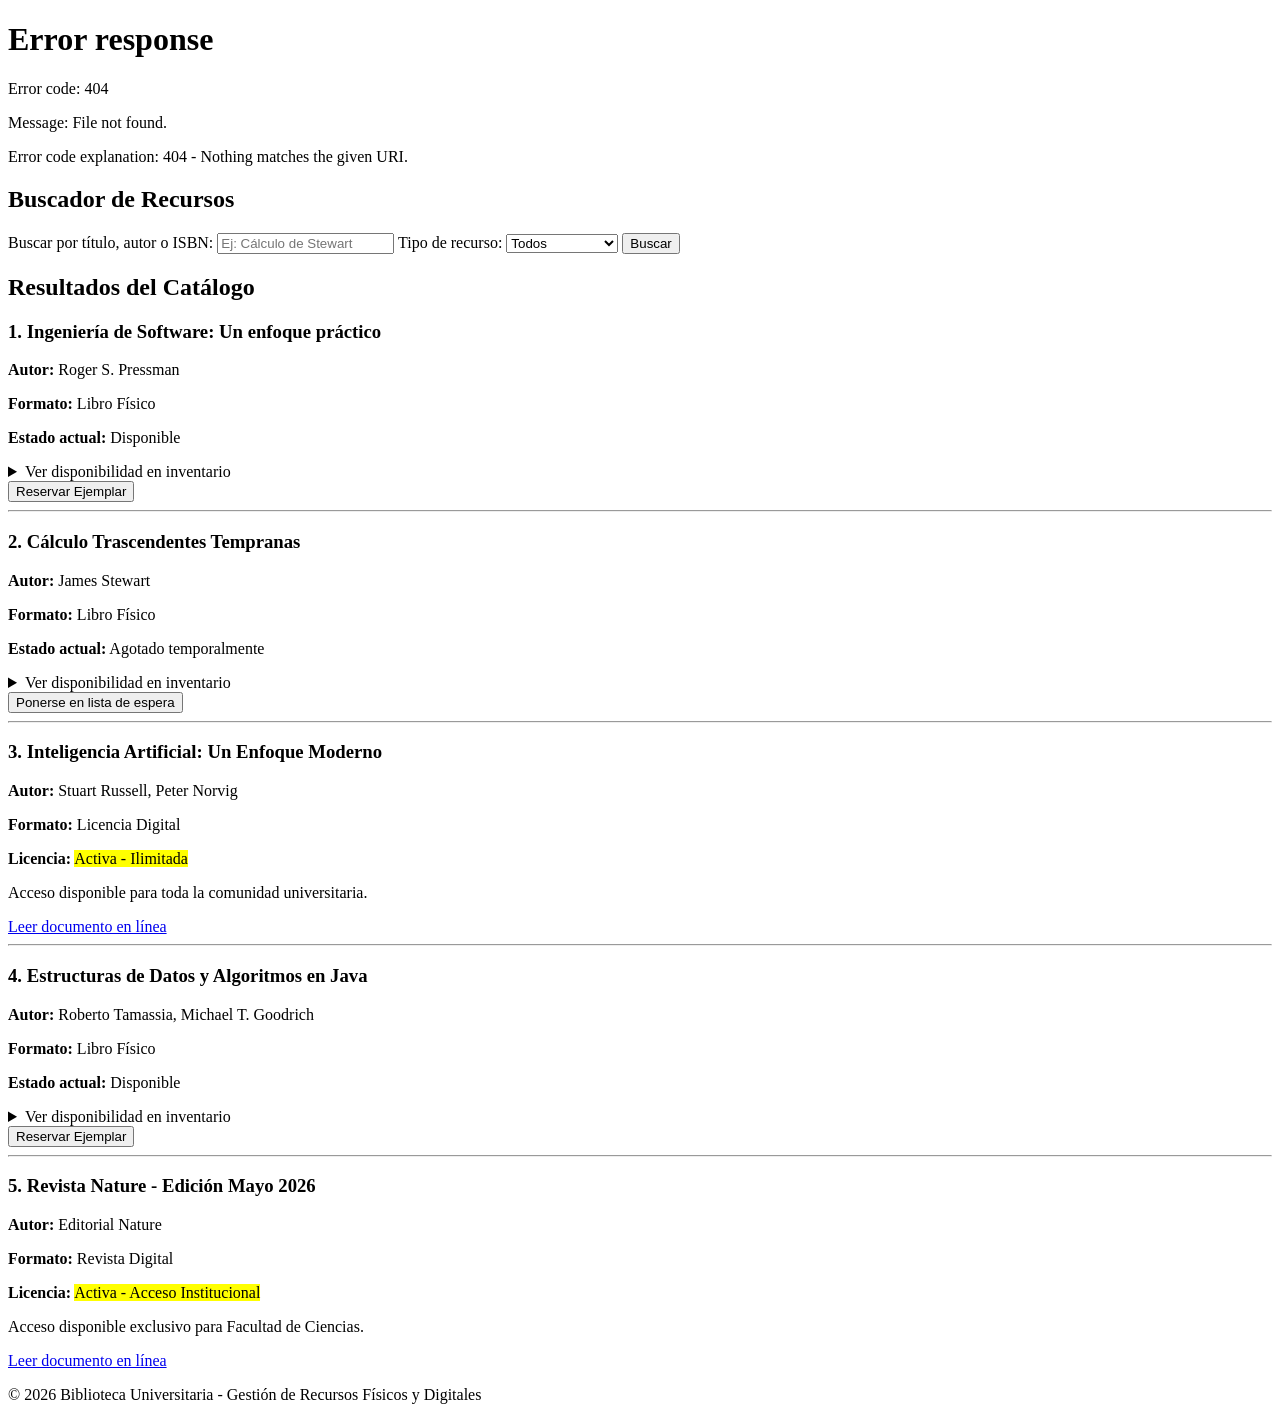
==== catalogo.html @ 2d43f14a "primer commit" ====
<!DOCTYPE html>
<html lang="es">
<head>
    <meta charset="UTF-8">
    <meta name="viewport" content="width=device-width, initial-scale=1.0">
    <title>Catálogo de Recursos - Biblioteca Universitaria</title>
</head>
<body>
    <div id="contenedor-menu"></div>

    <main>
        <section>
            <h2>Buscador de Recursos</h2>
            <form role="search">
                <label for="busqueda">Buscar por título, autor o ISBN:</label>
                <input type="search" id="busqueda" name="q" placeholder="Ej: Cálculo de Stewart">
                
                <label for="filtro-tipo">Tipo de recurso:</label>
                <select id="filtro-tipo">
                    <option value="todos">Todos</option>
                    <option value="fisico">Libro Físico</option>
                    <option value="digital">Licencia Digital</option>
                </select>
                <button type="submit">Buscar</button>
            </form>
        </section>

        <section>
            <h2>Resultados del Catálogo</h2>

            <article>
                <h3>1. Ingeniería de Software: Un enfoque práctico</h3>
                <p><strong>Autor:</strong> Roger S. Pressman</p>
                <p><strong>Formato:</strong> Libro Físico</p>
                <div>
                    <p><strong>Estado actual:</strong> <span>Disponible</span></p>
                    <details>
                        <summary>Ver disponibilidad en inventario</summary>
                        <ul>
                            <li>Ejemplares totales: 8</li>
                            <li>En estante: 5</li>
                            <li>Prestados: 3</li>
                        </ul>
                    </details>
                </div>
                <button type="button">Reservar Ejemplar</button>
            </article>
            <hr>

            <article>
                <h3>2. Cálculo Trascendentes Tempranas</h3>
                <p><strong>Autor:</strong> James Stewart</p>
                <p><strong>Formato:</strong> Libro Físico</p>
                <div>
                    <p><strong>Estado actual:</strong> <span>Agotado temporalmente</span></p>
                    <details>
                        <summary>Ver disponibilidad en inventario</summary>
                        <ul>
                            <li>Ejemplares totales: 15</li>
                            <li>En estante: 0</li>
                            <li>Prestados: 15</li>
                        </ul>
                    </details>
                </div>
                <button type="button">Ponerse en lista de espera</button>
            </article>
            <hr>

            <article>
                <h3>3. Inteligencia Artificial: Un Enfoque Moderno</h3>
                <p><strong>Autor:</strong> Stuart Russell, Peter Norvig</p>
                <p><strong>Formato:</strong> Licencia Digital</p>
                <p><strong>Licencia:</strong> <mark>Activa - Ilimitada</mark></p>
                <p>Acceso disponible para toda la comunidad universitaria.</p>
                <a href="#">Leer documento en línea</a>
            </article>
            <hr>

            <article>
                <h3>4. Estructuras de Datos y Algoritmos en Java</h3>
                <p><strong>Autor:</strong> Roberto Tamassia, Michael T. Goodrich</p>
                <p><strong>Formato:</strong> Libro Físico</p>
                <div>
                    <p><strong>Estado actual:</strong> <span>Disponible</span></p>
                    <details>
                        <summary>Ver disponibilidad en inventario</summary>
                        <ul>
                            <li>Ejemplares totales: 4</li>
                            <li>En estante: 2</li>
                            <li>Prestados: 2</li>
                        </ul>
                    </details>
                </div>
                <button type="button">Reservar Ejemplar</button>
            </article>
            <hr>

            <article>
                <h3>5. Revista Nature - Edición Mayo 2026</h3>
                <p><strong>Autor:</strong> Editorial Nature</p>
                <p><strong>Formato:</strong> Revista Digital</p>
                <p><strong>Licencia:</strong> <mark>Activa - Acceso Institucional</mark></p>
                <p>Acceso disponible exclusivo para Facultad de Ciencias.</p>
                <a href="#">Leer documento en línea</a>
            </article>
        </section>
    </main>

    <footer>
        <p>&copy; 2026 Biblioteca Universitaria - Gestión de Recursos Físicos y Digitales</p>
    </footer>

    <script>
        fetch('menuNav.html')
            .then(response => response.text())
            .then(data => {
                document.getElementById('contenedor-menu').innerHTML = data;
            });
    </script>
</body>
</html>
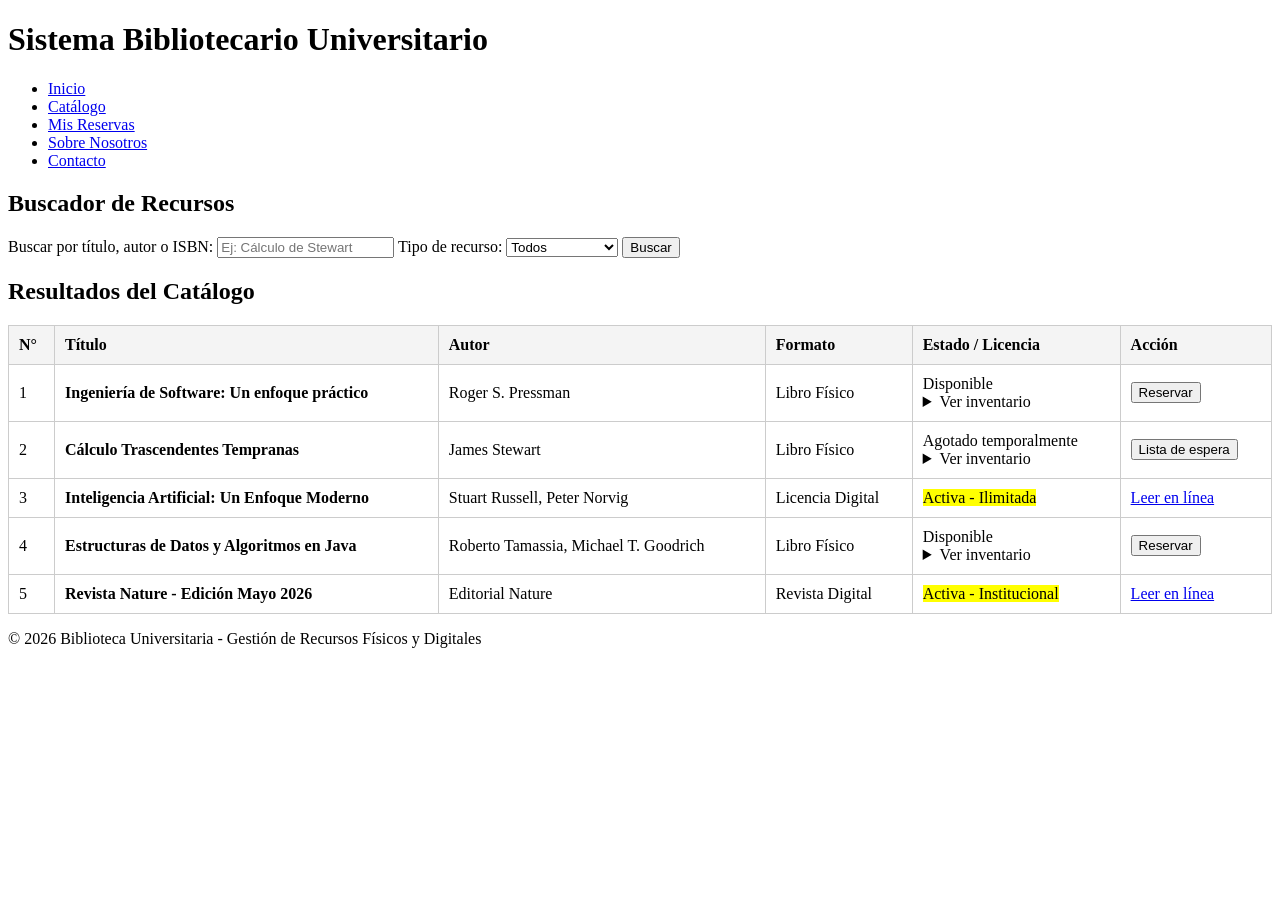
==== commit 407c4073: "tercer commit" ====
--- a/catalogo.html
+++ b/catalogo.html
@@ -4,6 +4,21 @@
     <meta charset="UTF-8">
     <meta name="viewport" content="width=device-width, initial-scale=1.0">
     <title>Catálogo de Recursos - Biblioteca Universitaria</title>
+    <style>
+        table {
+            width: 100%;
+            border-collapse: collapse;
+            margin-top: 20px;
+        }
+        th, td {
+            border: 1px solid #ccc;
+            padding: 10px;
+            text-align: left;
+        }
+        th {
+            background-color: #f4f4f4;
+        }
+    </style>
 </head>
 <body>
     <div id="contenedor-menu"></div>
@@ -28,81 +43,94 @@
         <section>
             <h2>Resultados del Catálogo</h2>
 
-            <article>
-                <h3>1. Ingeniería de Software: Un enfoque práctico</h3>
-                <p><strong>Autor:</strong> Roger S. Pressman</p>
-                <p><strong>Formato:</strong> Libro Físico</p>
-                <div>
-                    <p><strong>Estado actual:</strong> <span>Disponible</span></p>
-                    <details>
-                        <summary>Ver disponibilidad en inventario</summary>
-                        <ul>
-                            <li>Ejemplares totales: 8</li>
-                            <li>En estante: 5</li>
-                            <li>Prestados: 3</li>
-                        </ul>
-                    </details>
-                </div>
-                <button type="button">Reservar Ejemplar</button>
-            </article>
-            <hr>
+            <table>
+                <thead>
+                    <tr>
+                        <th>N°</th>
+                        <th>Título</th>
+                        <th>Autor</th>
+                        <th>Formato</th>
+                        <th>Estado / Licencia</th>
+                        <th>Acción</th>
+                    </tr>
+                </thead>
+                <tbody>
+                    <tr>
+                        <td>1</td>
+                        <td><strong>Ingeniería de Software: Un enfoque práctico</strong></td>
+                        <td>Roger S. Pressman</td>
+                        <td>Libro Físico</td>
+                        <td>
+                            <span>Disponible</span>
+                            <details>
+                                <summary>Ver inventario</summary>
+                                <ul style="margin: 0; padding-left: 20px;">
+                                    <li>Total: 8</li>
+                                    <li>En estante: 5</li>
+                                    <li>Prestados: 3</li>
+                                </ul>
+                            </details>
+                        </td>
+                        <td><button type="button">Reservar</button></td>
+                    </tr>
 
-            <article>
-                <h3>2. Cálculo Trascendentes Tempranas</h3>
-                <p><strong>Autor:</strong> James Stewart</p>
-                <p><strong>Formato:</strong> Libro Físico</p>
-                <div>
-                    <p><strong>Estado actual:</strong> <span>Agotado temporalmente</span></p>
-                    <details>
-                        <summary>Ver disponibilidad en inventario</summary>
-                        <ul>
-                            <li>Ejemplares totales: 15</li>
-                            <li>En estante: 0</li>
-                            <li>Prestados: 15</li>
-                        </ul>
-                    </details>
-                </div>
-                <button type="button">Ponerse en lista de espera</button>
-            </article>
-            <hr>
+                    <tr>
+                        <td>2</td>
+                        <td><strong>Cálculo Trascendentes Tempranas</strong></td>
+                        <td>James Stewart</td>
+                        <td>Libro Físico</td>
+                        <td>
+                            <span>Agotado temporalmente</span>
+                            <details>
+                                <summary>Ver inventario</summary>
+                                <ul style="margin: 0; padding-left: 20px;">
+                                    <li>Total: 15</li>
+                                    <li>En estante: 0</li>
+                                    <li>Prestados: 15</li>
+                                </ul>
+                            </details>
+                        </td>
+                        <td><button type="button">Lista de espera</button></td>
+                    </tr>
 
-            <article>
-                <h3>3. Inteligencia Artificial: Un Enfoque Moderno</h3>
-                <p><strong>Autor:</strong> Stuart Russell, Peter Norvig</p>
-                <p><strong>Formato:</strong> Licencia Digital</p>
-                <p><strong>Licencia:</strong> <mark>Activa - Ilimitada</mark></p>
-                <p>Acceso disponible para toda la comunidad universitaria.</p>
-                <a href="#">Leer documento en línea</a>
-            </article>
-            <hr>
+                    <tr>
+                        <td>3</td>
+                        <td><strong>Inteligencia Artificial: Un Enfoque Moderno</strong></td>
+                        <td>Stuart Russell, Peter Norvig</td>
+                        <td>Licencia Digital</td>
+                        <td><mark>Activa - Ilimitada</mark></td>
+                        <td><a href="#">Leer en línea</a></td>
+                    </tr>
 
-            <article>
-                <h3>4. Estructuras de Datos y Algoritmos en Java</h3>
-                <p><strong>Autor:</strong> Roberto Tamassia, Michael T. Goodrich</p>
-                <p><strong>Formato:</strong> Libro Físico</p>
-                <div>
-                    <p><strong>Estado actual:</strong> <span>Disponible</span></p>
-                    <details>
-                        <summary>Ver disponibilidad en inventario</summary>
-                        <ul>
-                            <li>Ejemplares totales: 4</li>
-                            <li>En estante: 2</li>
-                            <li>Prestados: 2</li>
-                        </ul>
-                    </details>
-                </div>
-                <button type="button">Reservar Ejemplar</button>
-            </article>
-            <hr>
+                    <tr>
+                        <td>4</td>
+                        <td><strong>Estructuras de Datos y Algoritmos en Java</strong></td>
+                        <td>Roberto Tamassia, Michael T. Goodrich</td>
+                        <td>Libro Físico</td>
+                        <td>
+                            <span>Disponible</span>
+                            <details>
+                                <summary>Ver inventario</summary>
+                                <ul style="margin: 0; padding-left: 20px;">
+                                    <li>Total: 4</li>
+                                    <li>En estante: 2</li>
+                                    <li>Prestados: 2</li>
+                                </ul>
+                            </details>
+                        </td>
+                        <td><button type="button">Reservar</button></td>
+                    </tr>
 
-            <article>
-                <h3>5. Revista Nature - Edición Mayo 2026</h3>
-                <p><strong>Autor:</strong> Editorial Nature</p>
-                <p><strong>Formato:</strong> Revista Digital</p>
-                <p><strong>Licencia:</strong> <mark>Activa - Acceso Institucional</mark></p>
-                <p>Acceso disponible exclusivo para Facultad de Ciencias.</p>
-                <a href="#">Leer documento en línea</a>
-            </article>
+                    <tr>
+                        <td>5</td>
+                        <td><strong>Revista Nature - Edición Mayo 2026</strong></td>
+                        <td>Editorial Nature</td>
+                        <td>Revista Digital</td>
+                        <td><mark>Activa - Institucional</mark></td>
+                        <td><a href="#">Leer en línea</a></td>
+                    </tr>
+                </tbody>
+            </table>
         </section>
     </main>
 
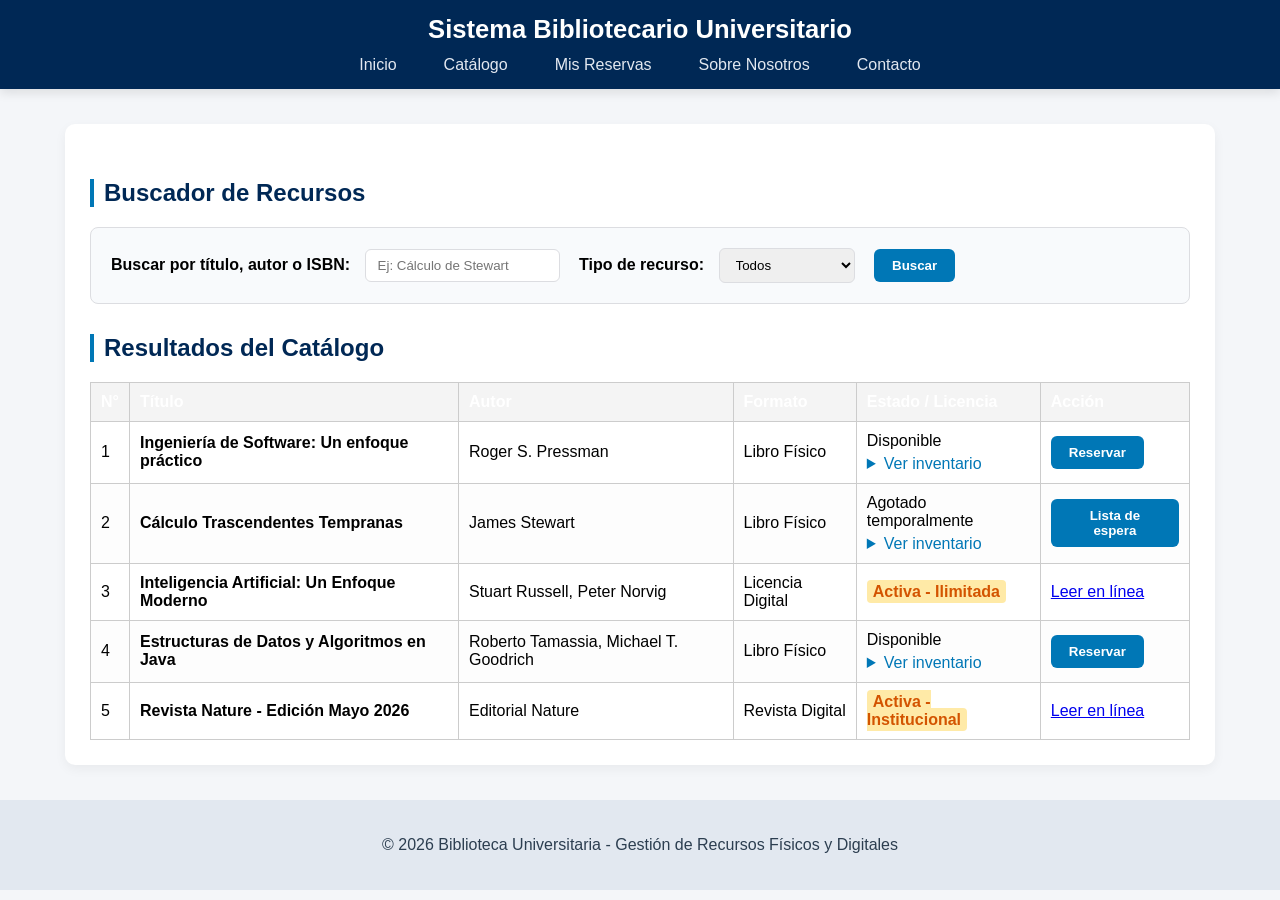
==== commit 11ab3f67: "tercer commit: estilos css" ====
--- a/catalogo.html
+++ b/catalogo.html
@@ -3,6 +3,7 @@
 <head>
     <meta charset="UTF-8">
     <meta name="viewport" content="width=device-width, initial-scale=1.0">
+    <link rel="stylesheet" href="/css/catalogo.css">
     <title>Catálogo de Recursos - Biblioteca Universitaria</title>
     <style>
         table {
--- a/css/catalogo.css
+++ b/css/catalogo.css
@@ -0,0 +1,123 @@
+:root {
+    --azul-primario: #002855;
+    --azul-secundario: #0077b6;
+    --naranja-acento: #e67e22;
+    --fondo-sitio: #f4f6f9;
+    --blanco: #ffffff;
+    --texto-oscuro: #2c3e50;
+    --borde-suave: #dcdde1;
+    --fuente-base: 'Segoe UI', Roboto, Helvetica, Arial, sans-serif;
+}
+
+body {
+    font-family: var(--fuente-base);
+    background-color: var(--fondo-sitio);
+    margin: 0;
+}
+
+main {
+    max-width: 1100px;
+    margin: 35px auto;
+    padding: 25px;
+    background-color: var(--blanco);
+    border-radius: 10px;
+    box-shadow: 0 4px 12px rgba(0,0,0,0.05);
+}
+
+h2 {
+    color: var(--azul-primario);
+    border-left: 4px solid var(--azul-secundario);
+    padding-left: 10px;
+    margin-top: 30px;
+}
+
+/* Formulario de búsqueda */
+form[role="search"] {
+    background-color: #f8fafc;
+    padding: 20px;
+    border-radius: 8px;
+    border: 1px solid var(--borde-suave);
+    margin-bottom: 25px;
+}
+
+form[role="search"] label {
+    font-weight: 600;
+    margin-right: 10px;
+}
+
+form[role="search"] input, form[role="search"] select {
+    padding: 8px 12px;
+    border: 1px solid var(--borde-suave);
+    border-radius: 6px;
+    margin-right: 15px;
+    outline: none;
+}
+
+form[role="search"] input:focus {
+    border-color: var(--azul-secundario);
+}
+
+/* Botones */
+button {
+    background-color: var(--azul-secundario);
+    color: var(--blanco);
+    border: none;
+    padding: 9px 18px;
+    border-radius: 6px;
+    cursor: pointer;
+    font-weight: 600;
+    transition: background 0.2s;
+}
+
+button:hover {
+    background-color: var(--azul-primario);
+}
+
+/* Tabla estructurada */
+table {
+    width: 100%;
+    border-collapse: collapse;
+    margin-top: 15px;
+}
+
+th {
+    background-color: var(--azul-primario);
+    color: var(--blanco);
+    padding: 14px;
+    text-align: left;
+}
+
+td {
+    padding: 12px 14px;
+    border-bottom: 1px solid var(--borde-suave);
+}
+
+tr:nth-child(even) {
+    background-color: #fdfdfd;
+}
+
+tr:hover {
+    background-color: #f1f5f9;
+}
+
+mark {
+    background-color: #ffeaa7;
+    color: #d35400;
+    padding: 3px 6px;
+    border-radius: 4px;
+    font-weight: bold;
+}
+
+details summary {
+    color: var(--azul-secundario);
+    cursor: pointer;
+    margin-top: 5px;
+    font-weight: 500;
+}
+
+footer {
+    text-align: center;
+    padding: 20px;
+    background-color: #e2e8f0;
+    color: var(--texto-oscuro);
+}
